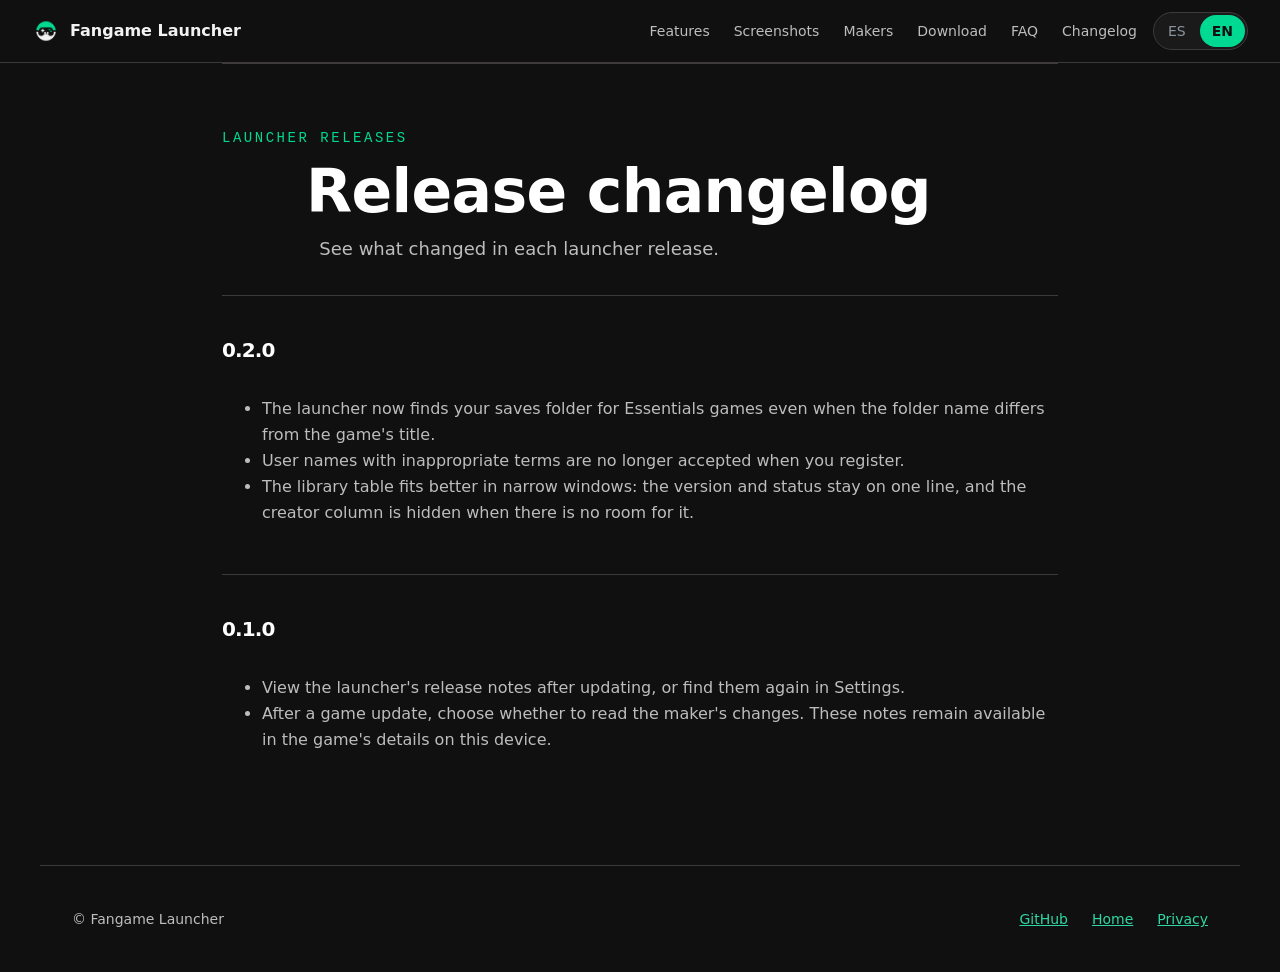
==== docs/changelog.html @ 81d3573d "feat: add public launcher changelog page" ====
<!doctype html>
<html lang="es">
<head>
  <meta charset="utf-8">
  <meta name="viewport" content="width=device-width, initial-scale=1">
  <title data-i18n-title="changelog.title">Novedades · Fangame Launcher</title>
  <link rel="icon" href="assets/icon.png">
  <link rel="stylesheet" href="tokens.css">
  <link rel="stylesheet" href="style.css">
  <script src="locales/en.js"></script>
</head>
<body>
<a class="skip" href="#main" data-i18n="nav.skip">Saltar al contenido</a>
<header class="nav">
  <a class="brand" href="index.html" data-lang-link="index.html"><img src="assets/icon.png" alt="" width="28" height="28">Fangame Launcher</a>
  <div class="nav-end">
    <nav aria-label="Principal" data-i18n-aria="nav.main">
      <a href="index.html#funciones" data-i18n="nav.features">Funciones</a>
      <a href="index.html#capturas" data-i18n="nav.screenshots">Capturas</a>
      <a href="index.html#makers" data-i18n="nav.makers">Makers</a>
      <a href="index.html#descargar" data-i18n="nav.download">Descargar</a>
      <a href="index.html#faq" data-i18n="nav.faq">Preguntas</a>
      <a href="changelog.html" data-lang-link="changelog.html" data-i18n="nav.changelog">Novedades</a>
    </nav>
    <div class="lang-switch" role="group" data-lang-switch data-i18n-aria="lang.group" aria-label="Idioma">
      <button type="button" data-lang="es" aria-current="true">ES</button>
      <button type="button" data-lang="en">EN</button>
    </div>
  </div>
</header>
<main id="main" class="changelog-page">
  <section>
    <p class="eyebrow" data-i18n="changelog.eyebrow">Versiones del launcher</p>
    <h1 data-i18n="changelog.heading">Novedades</h1>
    <p class="lead" data-i18n="changelog.intro">Consulta los cambios de cada versión del launcher.</p>
    <p id="release-status" role="status" data-i18n="changelog.loading">Cargando novedades…</p>
    <div id="release-list" aria-live="polite"></div>
  </section>
</main>
<footer>
  <span>© Fangame Launcher</span>
  <a href="https://github.com/Pokemon-Fan-Games/fangame-launcher-releases">GitHub</a>
  <a href="index.html" data-lang-link="index.html" data-i18n="footer.home">Inicio</a>
  <a href="privacy.html" data-lang-link="privacy.html" data-i18n="footer.privacy">Privacidad</a>
</footer>
<script src="i18n.js"></script>
<script src="changelog.js"></script>
</body>
</html>
---- docs/tokens.css ----
/* Voltagent-Inspired design tokens */
:root {
  --color-primary: #00d992;
  --color-primary-soft: #2fd6a1;
  --color-primary-deep: #10b981;
  --color-on-primary: #101010;
  --color-ink: #f2f2f2;
  --color-ink-strong: #ffffff;
  --color-body: #bdbdbd;
  --color-mute: #8b949e;
  --color-hairline: #3d3a39;
  --color-hairline-soft: #b8b3b0;
  --color-canvas: #101010;
  --color-canvas-soft: #1a1a1a;
  --color-canvas-text-soft: #f5f6f7;
  --font-primary: Inter, system-ui, -apple-system, Segoe UI, Roboto, sans-serif;
  --font-family-2: Inter, system-ui, -apple-system, sans-serif;
  --font-family-3: SFMono-Regular, Menlo, Monaco, Consolas, Liberation Mono, monospace;
  --font-family-4: SFMono-Regular, Menlo, Monaco, Consolas, monospace;
  --text-display-xl: 60px;
  --leading-display-xl: 60px;
  --tracking-display-xl: -0.65px;
  --text-display-lg: 36px;
  --leading-display-lg: 40px;
  --tracking-display-lg: -0.9px;
  --text-display-md: 24px;
  --leading-display-md: 32px;
  --tracking-display-md: -0.6px;
  --text-display-sm: 20px;
  --leading-display-sm: 28px;
  --text-eyebrow-mono: 14px;
  --leading-eyebrow-mono: 20px;
  --tracking-eyebrow-mono: 2.52px;
  --text-eyebrow-uppercase: 18px;
  --leading-eyebrow-uppercase: 28px;
  --tracking-eyebrow-uppercase: 0.45px;
  --text-body-lg: 18px;
  --leading-body-lg: 28px;
  --text-body-md: 16px;
  --leading-body-md: 26px;
  --text-body-md-strong: 16px;
  --leading-body-md-strong: 24px;
  --text-body-sm: 14px;
  --leading-body-sm: 20px;
  --text-body-sm-strong: 14px;
  --leading-body-sm-strong: 23px;
  --text-caption: 12px;
  --leading-caption: 16px;
  --text-caption-strong: 12px;
  --leading-caption-strong: 16px;
  --text-code: 13px;
  --leading-code: 18px;
  --text-code-strong: 13px;
  --leading-code-strong: 16px;
  --text-button-md: 16px;
  --leading-button-md: 24px;
  --spacing-xxs: 2px;
  --spacing-xs: 4px;
  --spacing-sm: 8px;
  --spacing-md: 12px;
  --spacing-lg: 16px;
  --spacing-xl: 20px;
  --spacing-2xl: 24px;
  --spacing-3xl: 32px;
  --spacing-4xl: 40px;
  --spacing-5xl: 48px;
  --spacing-6xl: 64px;
  --radius-none: 0px;
  --radius-xs: 4px;
  --radius-sm: 6px;
  --radius-md: 8px;
  --radius-pill: 9999px;
  --radius-full: 9999px;
}
---- docs/style.css ----
*{box-sizing:border-box}
html{scroll-behavior:smooth}
body{margin:0;background:var(--color-canvas);color:var(--color-body);font:var(--text-body-md)/var(--leading-body-md) var(--font-primary)}
a{color:var(--color-primary-soft)}
:focus-visible{outline:2px solid var(--color-primary);outline-offset:2px}
.skip{position:absolute;left:-999px}.skip:focus{left:8px;top:8px;background:var(--color-canvas-soft);padding:8px;z-index:9}
.nav{display:flex;justify-content:space-between;align-items:center;gap:16px;flex-wrap:wrap;padding:12px 32px;border-bottom:1px solid var(--color-hairline);position:sticky;top:0;background:var(--color-canvas);z-index:5}
.nav nav{display:flex;gap:24px;flex-wrap:wrap}.nav nav a{color:var(--color-body);text-decoration:none;font-size:var(--text-body-sm)}.nav nav a:hover{color:var(--color-ink)}
.brand{display:flex;align-items:center;gap:10px;color:var(--color-ink)!important;font-weight:600;text-decoration:none}
main{max-width:1200px;margin:auto;padding:0 32px}
section{padding:64px 0;border-top:1px solid var(--color-hairline)}
.hero{border:0;text-align:center;padding-top:80px}
h1{font-size:clamp(36px,6vw,var(--text-display-xl));line-height:1.05;letter-spacing:var(--tracking-display-xl);color:var(--color-ink-strong);margin:12px auto;max-width:16ch}
h2{font-size:var(--text-display-lg);line-height:var(--leading-display-lg);letter-spacing:var(--tracking-display-lg);color:var(--color-ink-strong);margin:8px 0 32px}
h3{font-size:var(--text-display-sm);color:var(--color-ink);margin:0 0 8px}
.eyebrow{font:var(--text-eyebrow-mono)/var(--leading-eyebrow-mono) var(--font-family-3);letter-spacing:var(--tracking-eyebrow-mono);text-transform:uppercase;color:var(--color-primary);margin:0}
.lead{font-size:var(--text-body-lg);line-height:var(--leading-body-lg);max-width:56ch;margin:0 auto 32px}
.mute{color:var(--color-mute);font-size:var(--text-body-sm)}
.actions{display:flex;gap:12px;justify-content:center;flex-wrap:wrap;margin-bottom:12px}
.btn{display:inline-block;padding:12px 16px;border-radius:var(--radius-sm);border:1px solid var(--color-hairline);color:var(--color-ink);text-decoration:none;font-size:var(--text-button-md);line-height:var(--leading-button-md)}
.btn.primary{background:var(--color-primary);border-color:var(--color-primary);color:var(--color-on-primary);font-weight:600}
.btn.ghost{border-color:transparent;color:var(--color-primary-soft)}
.btn:hover{border-color:var(--color-primary)}
.grid{display:grid;grid-template-columns:repeat(auto-fit,minmax(280px,1fr));gap:16px}
.card{border:1px solid var(--color-hairline);border-radius:var(--radius-md);padding:24px;display:flex;flex-direction:column;gap:8px;align-items:flex-start}
.card p{margin:0 0 8px;flex:1}
.card.match{border-color:var(--color-primary)}
.dl{margin-top:24px}
.dl .card{gap:12px}
.dl .card h3{margin:0}
.dl .card .platform-arch{flex:none;color:var(--color-mute);font-size:var(--text-body-sm);margin:0}
.install-guides{margin:24px 0}
code{font:var(--text-code)/var(--leading-code) var(--font-family-3);background:var(--color-canvas-soft);color:var(--color-canvas-text-soft);padding:2px 8px;border-radius:var(--radius-sm)}
.code{max-width:100%;background:var(--color-canvas-soft);border:1px solid var(--color-hairline);border-radius:var(--radius-md);padding:20px;overflow:auto;margin:24px 0}.code code{padding:0;background:none}
.screen{margin:0;min-width:0}
.screen a{display:block}
.screen img{display:block;width:100%;height:auto}
.screens .screen a{aspect-ratio:4/3}
.screens .screen img{height:100%;object-fit:contain}
/* Native window captures include a two-pixel black bottom edge. */
.window-capture{clip-path:inset(0 0 .15% 0)}
.screen a:hover{border-color:var(--color-primary)}
.screen figcaption{padding-top:16px;font-size:var(--text-body-sm)}
.screen figcaption p{margin:0}
.hero-screen{margin:40px auto 0;max-width:1100px}
.screens{display:grid;grid-template-columns:repeat(auto-fit,minmax(min(100%,300px),1fr));gap:40px 24px;margin-top:32px}
#capturas{scroll-margin-top:100px}
#image-viewer{width:min(96vw,1800px);max-width:96vw;max-height:94dvh;padding:16px;border:1px solid var(--color-hairline);border-radius:var(--radius-md);background:var(--color-canvas);color:var(--color-ink)}
#image-viewer::backdrop{background:rgba(0,0,0,.85)}
#preview-close{display:block;margin:0 0 12px auto;min-height:44px;background:var(--color-canvas-soft);cursor:pointer}
#preview-image{display:block;max-width:100%;width:auto;height:auto;max-height:calc(94dvh - 110px);margin:auto;object-fit:contain}
html:has(#image-viewer[open]){overflow:hidden}
details{border-bottom:1px solid var(--color-hairline);padding:16px 0}summary{cursor:pointer;color:var(--color-ink);font-weight:600}details p{margin:8px 0 0}
footer{display:flex;gap:24px;flex-wrap:wrap;padding:40px 32px;border-top:1px solid var(--color-hairline);font-size:var(--text-body-sm);max-width:1200px;margin:auto}footer span{flex:1}
@media(prefers-reduced-motion:reduce){html{scroll-behavior:auto}}
@media(max-width:600px){.nav,main{padding-left:16px;padding-right:16px}.nav nav{gap:16px}}
.btns{display:flex;gap:8px;flex-wrap:wrap;align-items:center;margin-top:auto}
.lead.left{margin:0 0 24px}
.split{display:grid;grid-template-columns:minmax(0,5fr) minmax(0,7fr);gap:64px;align-items:start}
.side{position:sticky;top:96px}
.side h2{margin-bottom:16px}
.steps{list-style:none;counter-reset:s;margin:0;padding:0}
.steps li{counter-increment:s;display:grid;grid-template-columns:48px 1fr;column-gap:16px;padding:24px 0;border-bottom:1px solid var(--color-hairline)}
.steps li:first-child{padding-top:0}
.steps li::before{content:counter(s,decimal-leading-zero);grid-row:span 2;font:var(--text-eyebrow-mono) var(--font-family-3);color:var(--color-primary);padding-top:4px}
.steps h3{margin:0 0 4px}.steps p{margin:0}
@media(max-width:800px){.split{grid-template-columns:1fr;gap:32px}.side{position:static}}
.nav-end{display:flex;align-items:center;gap:16px;flex-wrap:wrap}
.lang-switch{display:inline-flex;gap:2px;padding:2px;border:1px solid var(--color-hairline);border-radius:var(--radius-pill);background:var(--color-canvas-soft)}
.lang-switch button{border:0;background:none;color:var(--color-mute);font:var(--text-body-sm)/var(--leading-body-sm) var(--font-primary);padding:6px 12px;border-radius:var(--radius-pill);cursor:pointer;min-height:32px}
.lang-switch button:hover{color:var(--color-ink)}
.lang-switch button[aria-current="true"]{background:var(--color-primary);color:var(--color-on-primary);font-weight:600}
html[data-i18n-pending] body{visibility:hidden}
.prose-page{max-width:900px}
.prose-page h1{font-size:clamp(32px,5vw,var(--text-display-lg));line-height:var(--leading-display-lg);color:var(--color-ink-strong);margin:12px 0 8px;max-width:none}
.prose-page h2{margin:40px 0 12px}
.prose-page ul{padding-left:20px;color:var(--color-body)}
.prose-page li{margin-bottom:12px}
.prose-page a{color:var(--color-primary-soft)}
.prose-page code{word-break:break-word}
.btn.soon{border-style:dashed;color:var(--color-mute);cursor:default}
.btn.soon:hover{border-color:var(--color-hairline)}

.changelog-page {
  max-width: 900px;
}

.release-entry {
  border-top: 1px solid var(--color-hairline);
  padding: var(--spacing-3xl) 0;
}

.release-entry h2 {
  font-size: var(--text-display-sm);
  line-height: var(--leading-display-sm);
}

.release-entry p,
.release-entry li {
  color: var(--color-body);
  font-size: var(--text-body-md);
  line-height: var(--leading-body-md);
}

.release-entry code {
  font-family: var(--font-family-3);
}
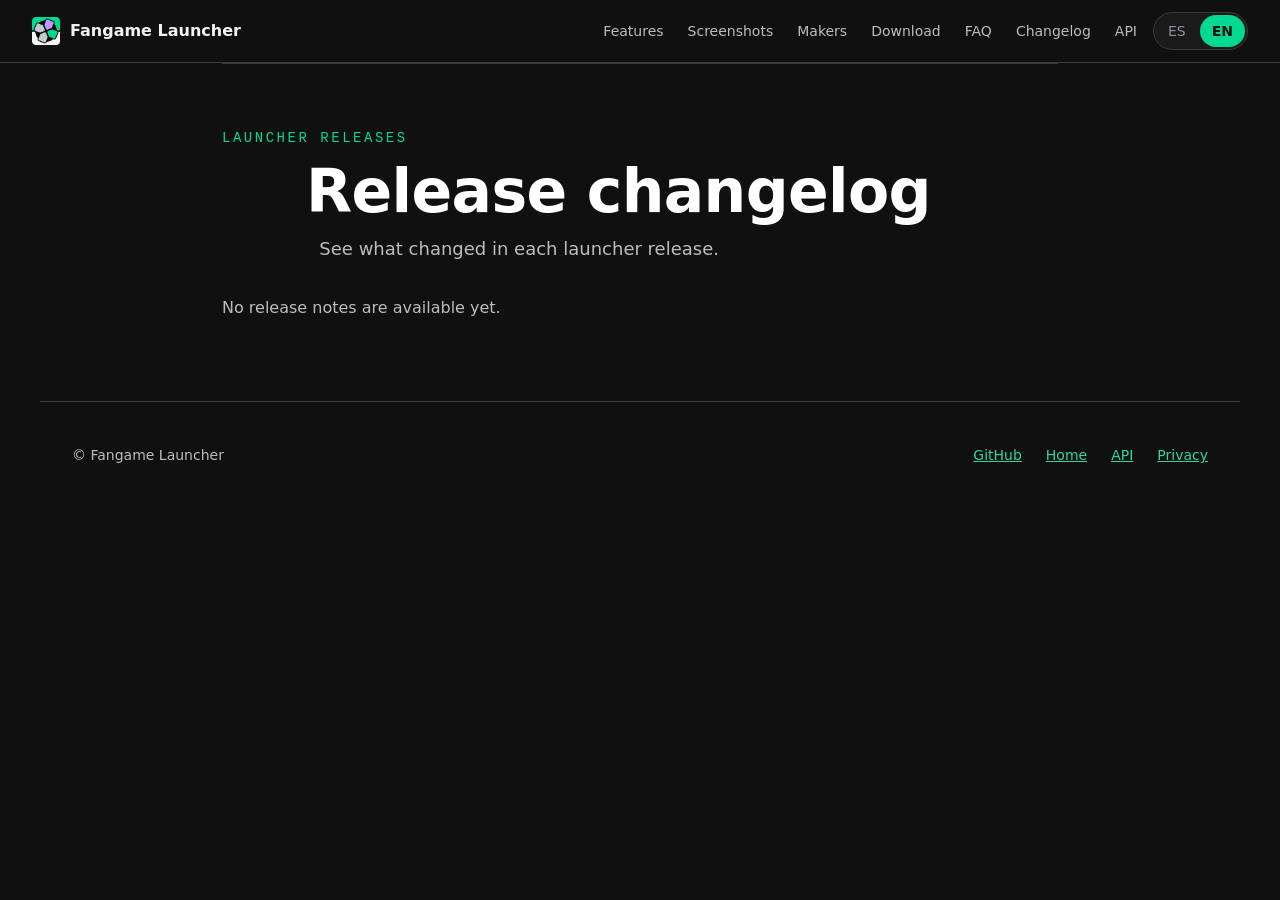
==== commit 081ed11f: "Actualiza documentacion sobre la api y el logo" ====
--- a/docs/changelog.html
+++ b/docs/changelog.html
@@ -21,6 +21,7 @@
       <a href="index.html#descargar" data-i18n="nav.download">Descargar</a>
       <a href="index.html#faq" data-i18n="nav.faq">Preguntas</a>
       <a href="changelog.html" data-lang-link="changelog.html" data-i18n="nav.changelog">Novedades</a>
+      <a href="api.html" data-lang-link="api.html" data-i18n="nav.api">API</a>
     </nav>
     <div class="lang-switch" role="group" data-lang-switch data-i18n-aria="lang.group" aria-label="Idioma">
       <button type="button" data-lang="es" aria-current="true">ES</button>
@@ -41,6 +42,7 @@
   <span>© Fangame Launcher</span>
   <a href="https://github.com/Pokemon-Fan-Games/fangame-launcher-releases">GitHub</a>
   <a href="index.html" data-lang-link="index.html" data-i18n="footer.home">Inicio</a>
+  <a href="api.html" data-lang-link="api.html" data-i18n="footer.api">API</a>
   <a href="privacy.html" data-lang-link="privacy.html" data-i18n="footer.privacy">Privacidad</a>
 </footer>
 <script src="i18n.js"></script>
--- a/docs/style.css
+++ b/docs/style.css
@@ -37,6 +37,7 @@
 .screen img{display:block;width:100%;height:auto}
 .screens .screen a{aspect-ratio:4/3}
 .screens .screen img{height:100%;object-fit:contain}
+.app-screens .screen a{aspect-ratio:16/9}
 /* Native window captures include a two-pixel black bottom edge. */
 .window-capture{clip-path:inset(0 0 .15% 0)}
 .screen a:hover{border-color:var(--color-primary)}
@@ -105,3 +106,19 @@
 .release-entry code {
   font-family: var(--font-family-3);
 }
+
+.api-page h2,.api-page h3{scroll-margin-top:96px}
+.api-page h3{margin:32px 0 8px}
+.api-page .toc{list-style:none;display:flex;flex-wrap:wrap;gap:8px 24px;padding:0;margin:0 0 8px}
+.api-page .toc li{margin:0}
+.api-page .nav nav a[aria-current="page"],.nav nav a[aria-current="page"]{color:var(--color-ink);text-decoration:underline;text-underline-offset:6px;text-decoration-color:var(--color-primary)}
+.endpoint{display:flex;flex-wrap:wrap;align-items:baseline;gap:8px 12px;margin:0 0 8px}
+.endpoint code{overflow-wrap:anywhere}
+.method{font:var(--text-code-strong)/var(--leading-code-strong) var(--font-family-3);letter-spacing:.08em;color:var(--color-on-primary);background:var(--color-primary);padding:2px 8px;border-radius:var(--radius-sm)}
+.api-page .code{margin:16px 0 24px}
+.api-page .code code{white-space:pre}
+.params{margin:0 0 24px;border-top:1px solid var(--color-hairline)}
+.params>div{display:grid;grid-template-columns:minmax(0,15rem) minmax(0,1fr);gap:4px 24px;padding:12px 0;border-bottom:1px solid var(--color-hairline)}
+.params dt,.params dd{margin:0;min-width:0}
+.params dt code{margin-right:4px;white-space:normal}
+@media(max-width:600px){.params>div{grid-template-columns:minmax(0,1fr)}}
